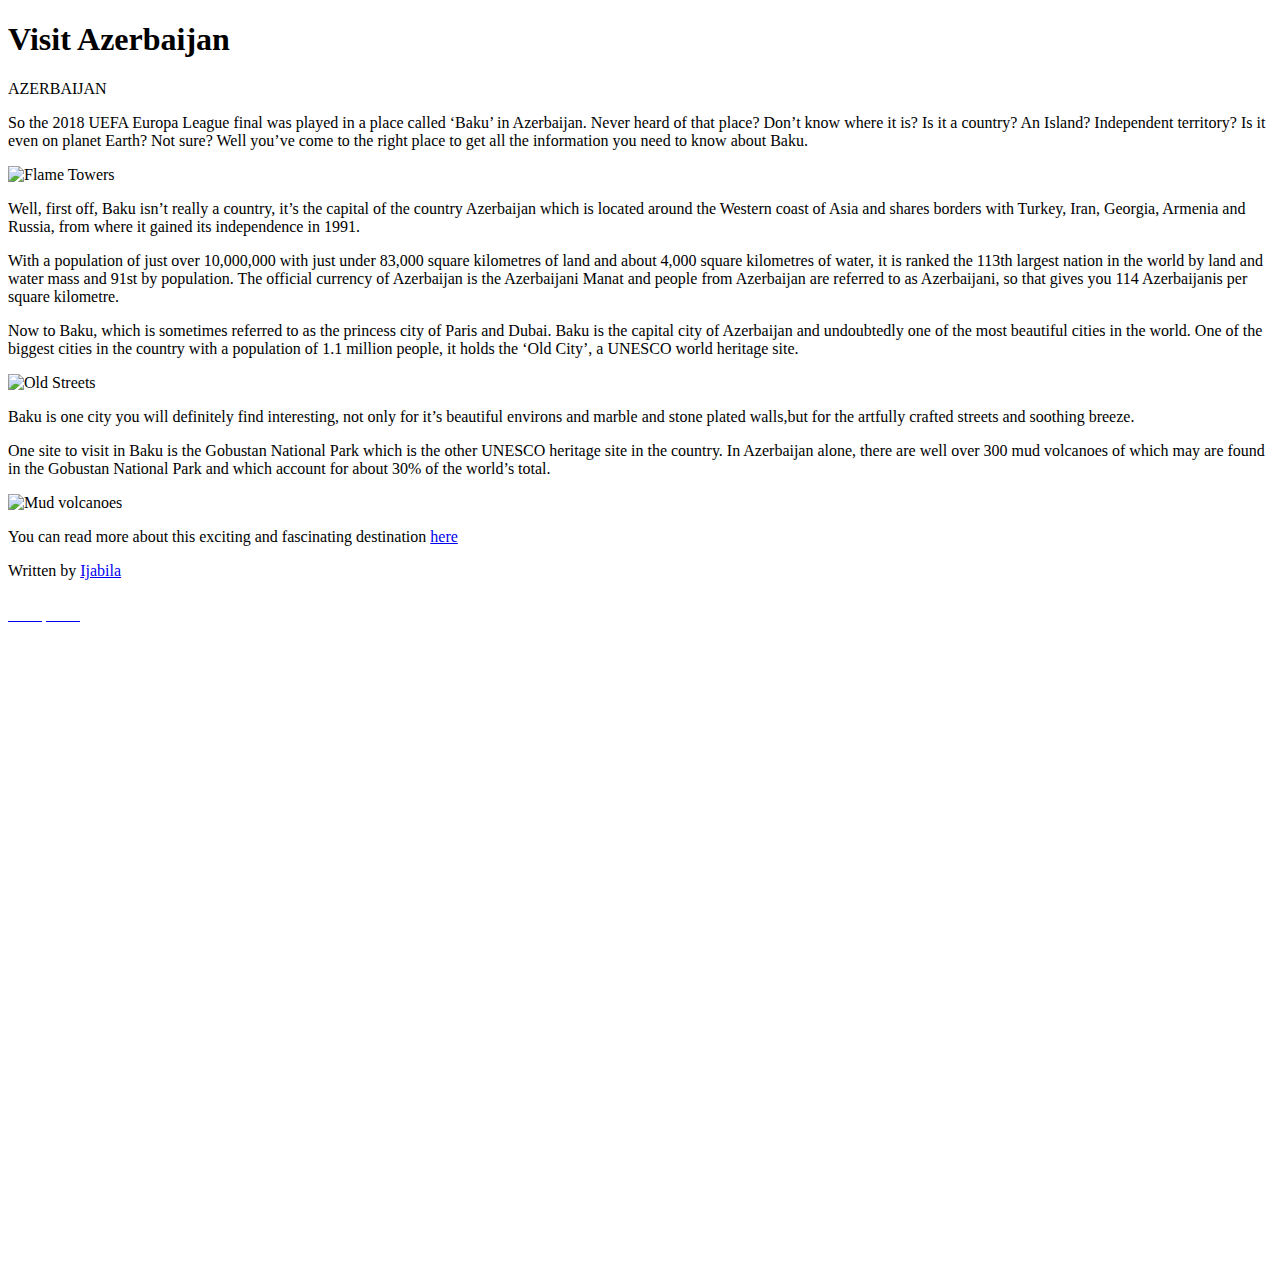
==== blogpost.html @ d7f19ee4 "Add files via upload" ====
<!DOCTYPE html>
<html lang="en">
<head>
    <meta charset="UTF-8">
    <meta name="viewport" content="width=device-width, initial-scale=1.0">
    <meta http-equiv="X-UA-Compatible" content="ie=edge">
    <title>Azerbaijan</title>
    <link rel="stylesheet" href="https://cdnjs.cloudflare.com/ajax/libs/font-awesome/4.7.0/css/font-awesome.min.css">
    <link rel="stylesheet" href="./css/blog.css">
</head>

<header>
</header>
<body>
        <div class="welcome">

        
            <h1>Visit Azerbaijan</h1>

            <p>AZERBAIJAN</p>

            <p>So the 2018 UEFA Europa League final was played in a place called ‘Baku’ in Azerbaijan. Never heard of that place? Don’t know where it is? Is it a country? An Island? Independent territory? Is it even on planet Earth? Not sure? Well you’ve come to the right place to get all the information you need to know about Baku.</p>

            <img src="./img/Flame-Towers-Things-To-Do-In-Baku.jpg" width="540px" height="240px" alt="Flame Towers">
            
            <p>Well, first off, Baku isn’t really a country, it’s the capital of the country Azerbaijan which is located around the Western coast of Asia and shares borders with Turkey, Iran, Georgia, Armenia and Russia, from where it gained its independence in 1991.</p>

            <p>With a population of just over 10,000,000 with just under 83,000 square kilometres of land and about 4,000 square kilometres of water, it is ranked the 113th largest nation in the world by land and water mass and 91st by population. 
            The official currency of Azerbaijan is the Azerbaijani Manat and people from Azerbaijan are referred to as Azerbaijani, so that gives you 114 Azerbaijanis per square kilometre.</p>
            
            <p>Now to Baku, which is sometimes referred to as the princess city of Paris and Dubai. Baku is the capital city of Azerbaijan and undoubtedly one of the most beautiful cities in the world. One of the biggest cities in the country with a population of 1.1 million people, it holds  the ‘Old City’, a UNESCO world heritage site.</p>

            <img src="./img/Baku-Old-Streets.jpg" width="540px" height="240px" alt="Old Streets">

            <p>Baku is one city you will definitely find interesting, not only for it’s beautiful environs and marble and stone plated walls,but for the artfully crafted streets and soothing breeze.</p>

            <p>One site to visit in Baku is the Gobustan National Park which is the other UNESCO heritage site in the country. In Azerbaijan alone, there are well over 300 mud volcanoes of which may are found in the Gobustan National Park and which account for about 30% of the world’s total.</p>

            <img src="./img/Gobustan-Volcano-Things-To-Do-In-Baku.jpg" width="540px" height="240px" alt="Mud volcanoes">

            <p>You can read more about this exciting and fascinating destination <a href="https://timbu.com/azerbaijan" target="_blank">here</a></p>

            <footer>Written by <a href="https://www.twitter.com/IshidiII" target="_blank">Ijabila</a> </footer>


            <a href="https://www.github.com/ijabila"  target="_blank"><i class="fab fa-github" style="font-size: 2.73em;"></i></a>
            
            <a href="https://twitter.com/IshidiII"  target="_blank"><i class="fab fa-twitter" style="font-size: 2.73em;"></i></a>
            
            <a href="https://medium.com/@IshidiII"  target="_blank"><i class="fab fa-medium-m" style="font-size: 2.73em;"></i></a>


    </div>


    <div id="particles-js"></div>
    <script src="./particles.min.js"></script>
    <script src="./particles.js"></script>
    <script src="./app.js"></script>
</body>
</html>
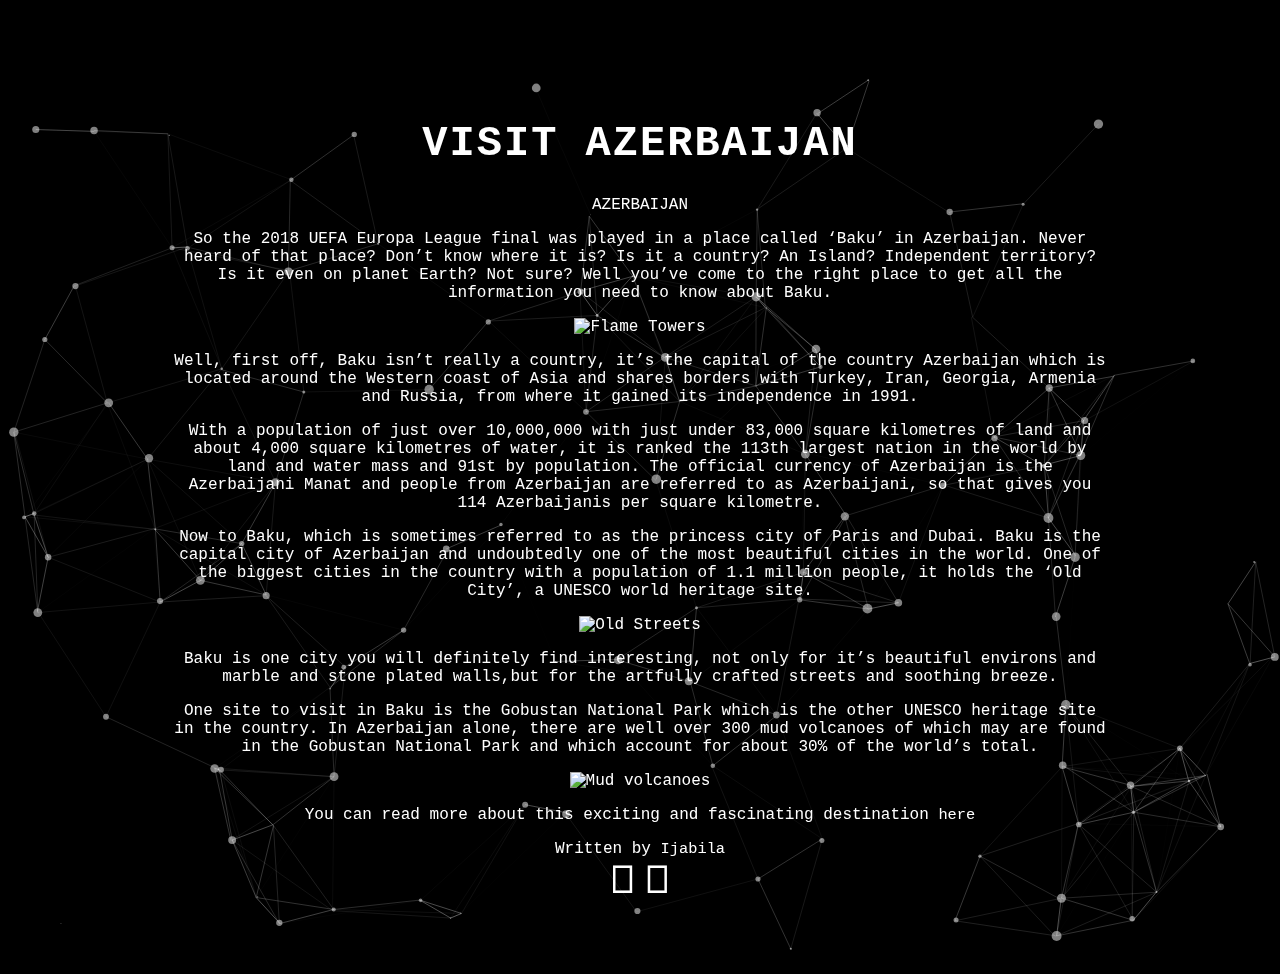
==== commit cf71ca69: "Update blogpost.html" ====
--- a/blogpost.html
+++ b/blogpost.html
@@ -6,7 +6,7 @@
     <meta http-equiv="X-UA-Compatible" content="ie=edge">
     <title>Azerbaijan</title>
     <link rel="stylesheet" href="https://cdnjs.cloudflare.com/ajax/libs/font-awesome/4.7.0/css/font-awesome.min.css">
-    <link rel="stylesheet" href="./css/blog.css">
+    <link rel="stylesheet" href="./blog.css">
 </head>
 
 <header>
@@ -58,4 +58,4 @@
     <script src="./particles.js"></script>
     <script src="./app.js"></script>
 </body>
-</html>+</html>
--- a/blog.css
+++ b/blog.css
@@ -0,0 +1,80 @@
+@-ms-viewport{
+    width: extend-to-zoom;
+    zoom: 1.0;
+}
+
+body{
+    margin: 0;
+    padding: 0;
+    background-color: black;
+}
+
+header{
+    width: 100%;
+    height: 70px;
+}
+
+.header h1{
+    position: absolute;
+    padding: 3px;
+    float: left;
+    margin-left: 2%;
+    margin-top: 10px;
+    color: white;
+}
+
+.navbar{
+    padding-top: 20px;
+}
+
+ul{
+   width: auto;
+   float: right;
+   margin-top: 8px; 
+}
+
+li{
+    display: inline-block;
+    padding: 15px 30px;
+}
+
+a{
+    text-align: center;
+    color: white;
+    text-decoration: none;
+    font-family: 'Courier New', Courier, monospace;
+    font-size: 1.2vw;
+}
+
+a:hover{
+    color: gray;
+    transition: 0.5s;
+
+}
+
+#particles-js{
+    height: 100vh;
+}
+
+
+.welcome{
+    text-align: center;
+    position: absolute;
+    color: white; 
+    font-family: 'Courier New', Courier, monospace;
+    justify-content: center;
+}
+
+.welcome h1{
+    margin-top: 50px;
+    letter-spacing: 2px;
+    font-size: 42px;
+    text-transform: uppercase;
+}
+
+p{
+    text-align: center;
+    justify-content: center;
+    padding-left: 170px;
+    padding-right: 170px;
+}
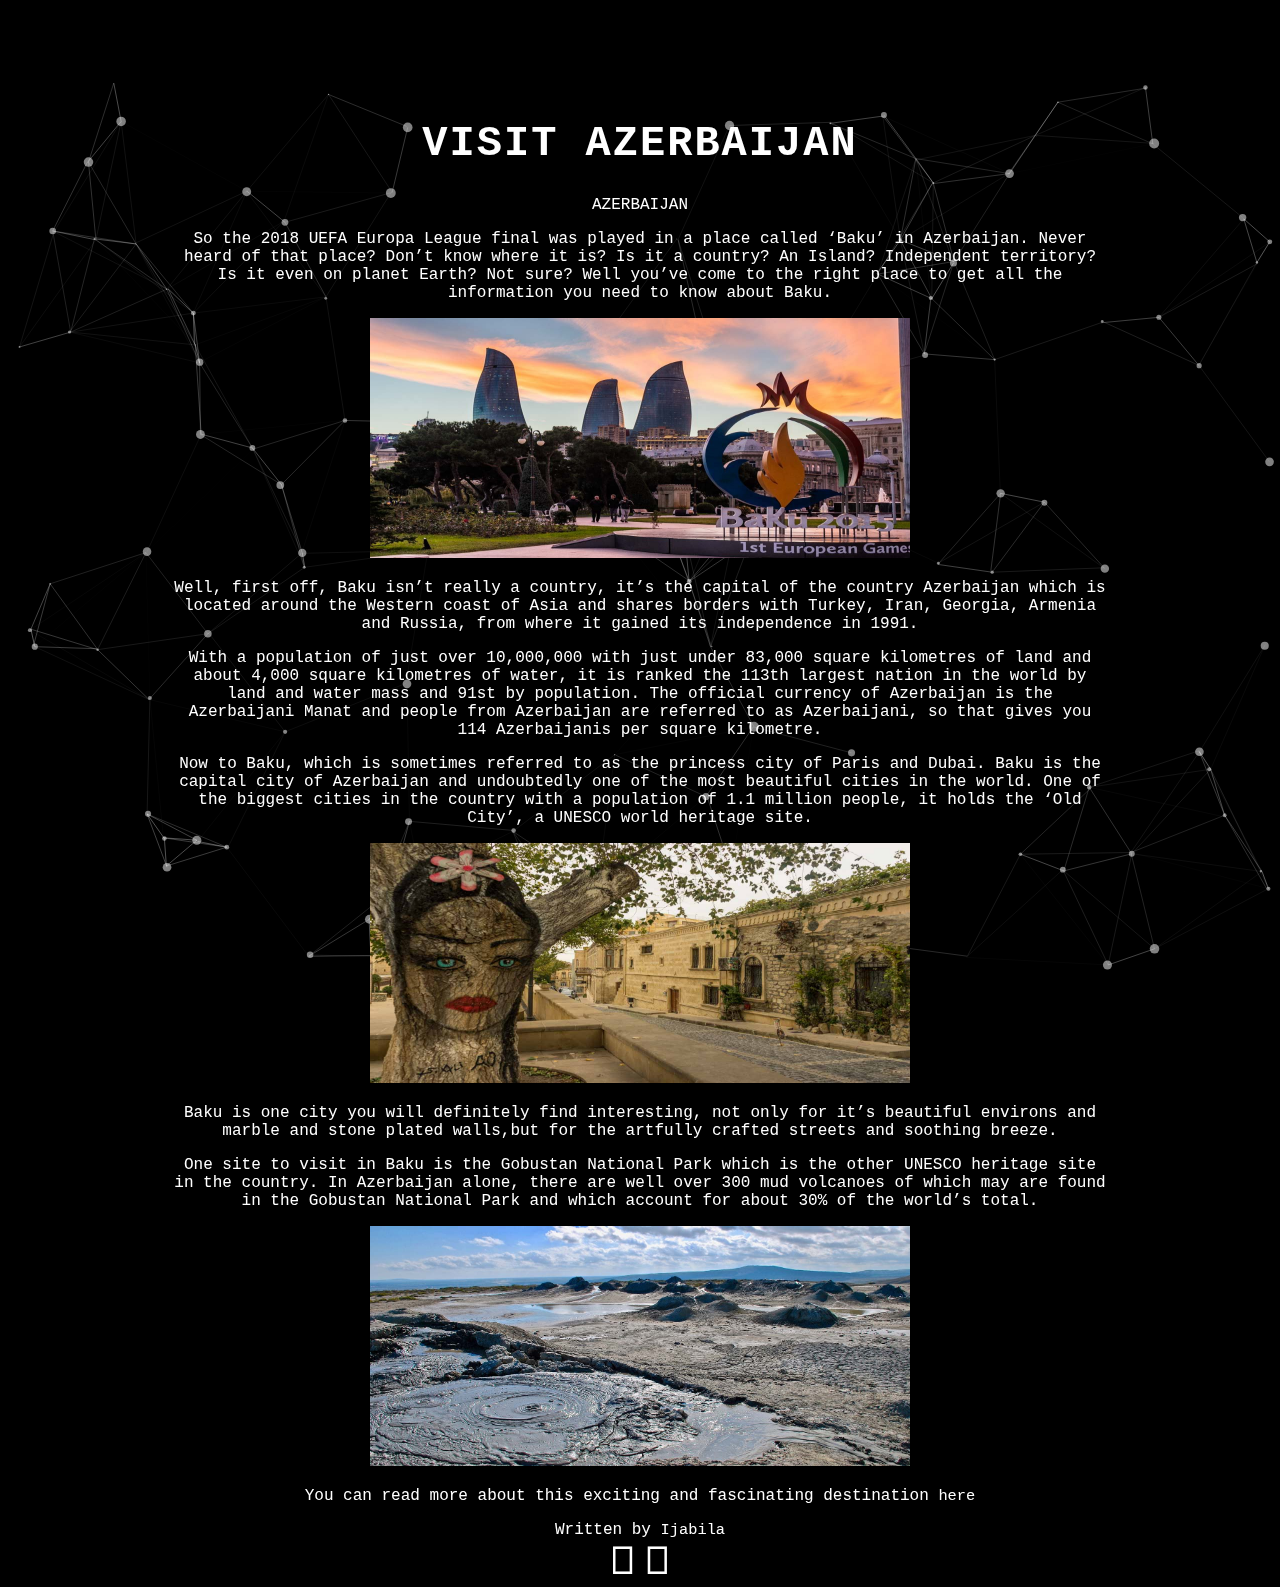
==== commit 257ffed9: "Add files via upload" ====
--- a/blogpost.html
+++ b/blogpost.html
@@ -21,7 +21,7 @@
 
             <p>So the 2018 UEFA Europa League final was played in a place called ‘Baku’ in Azerbaijan. Never heard of that place? Don’t know where it is? Is it a country? An Island? Independent territory? Is it even on planet Earth? Not sure? Well you’ve come to the right place to get all the information you need to know about Baku.</p>
 
-            <img src="./img/Flame-Towers-Things-To-Do-In-Baku.jpg" width="540px" height="240px" alt="Flame Towers">
+            <img src="./Flame-Towers-Things-To-Do-In-Baku.jpg" width="540px" height="240px" alt="Flame Towers">
             
             <p>Well, first off, Baku isn’t really a country, it’s the capital of the country Azerbaijan which is located around the Western coast of Asia and shares borders with Turkey, Iran, Georgia, Armenia and Russia, from where it gained its independence in 1991.</p>
 
@@ -30,13 +30,13 @@
             
             <p>Now to Baku, which is sometimes referred to as the princess city of Paris and Dubai. Baku is the capital city of Azerbaijan and undoubtedly one of the most beautiful cities in the world. One of the biggest cities in the country with a population of 1.1 million people, it holds  the ‘Old City’, a UNESCO world heritage site.</p>
 
-            <img src="./img/Baku-Old-Streets.jpg" width="540px" height="240px" alt="Old Streets">
+            <img src="./Baku-Old-Streets.jpg" width="540px" height="240px" alt="Old Streets">
 
             <p>Baku is one city you will definitely find interesting, not only for it’s beautiful environs and marble and stone plated walls,but for the artfully crafted streets and soothing breeze.</p>
 
             <p>One site to visit in Baku is the Gobustan National Park which is the other UNESCO heritage site in the country. In Azerbaijan alone, there are well over 300 mud volcanoes of which may are found in the Gobustan National Park and which account for about 30% of the world’s total.</p>
 
-            <img src="./img/Gobustan-Volcano-Things-To-Do-In-Baku.jpg" width="540px" height="240px" alt="Mud volcanoes">
+            <img src="./Gobustan-Volcano-Things-To-Do-In-Baku.jpg" width="540px" height="240px" alt="Mud volcanoes">
 
             <p>You can read more about this exciting and fascinating destination <a href="https://timbu.com/azerbaijan" target="_blank">here</a></p>
 
@@ -58,4 +58,4 @@
     <script src="./particles.js"></script>
     <script src="./app.js"></script>
 </body>
-</html>
+</html>